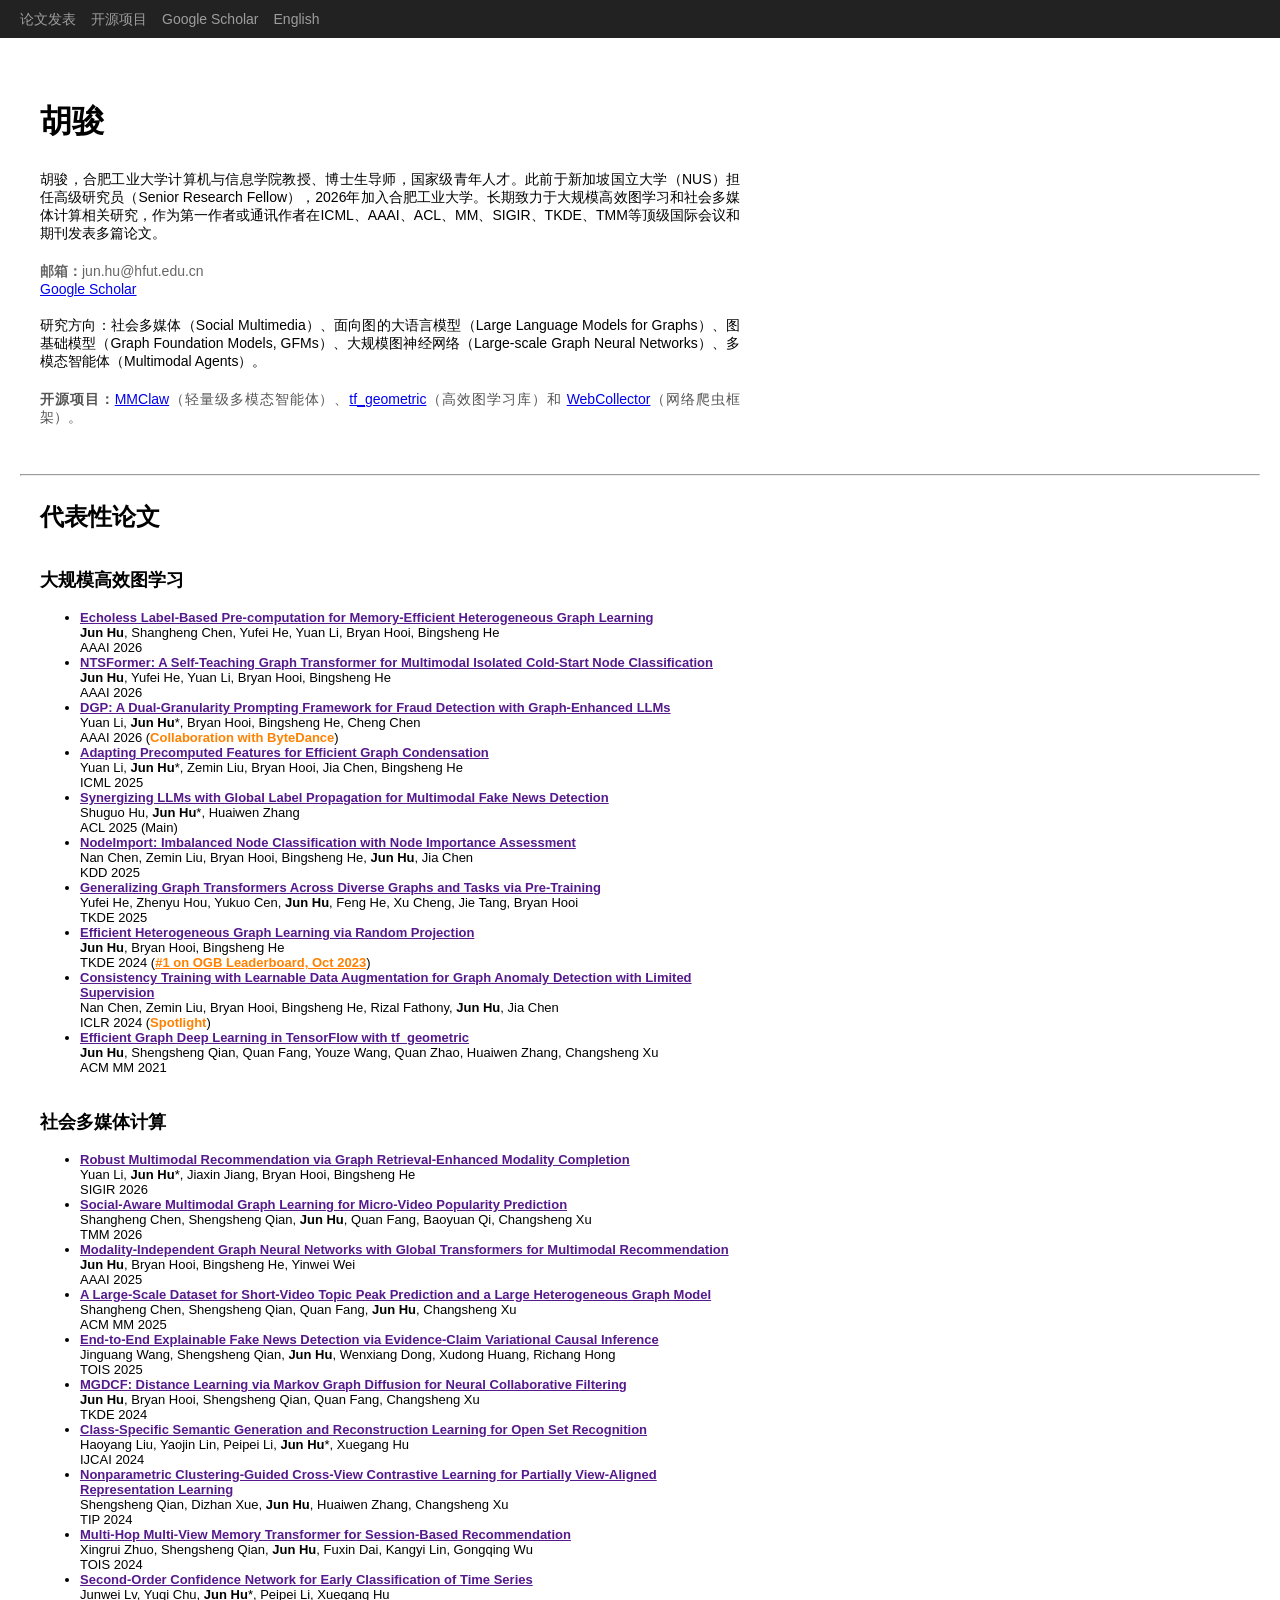
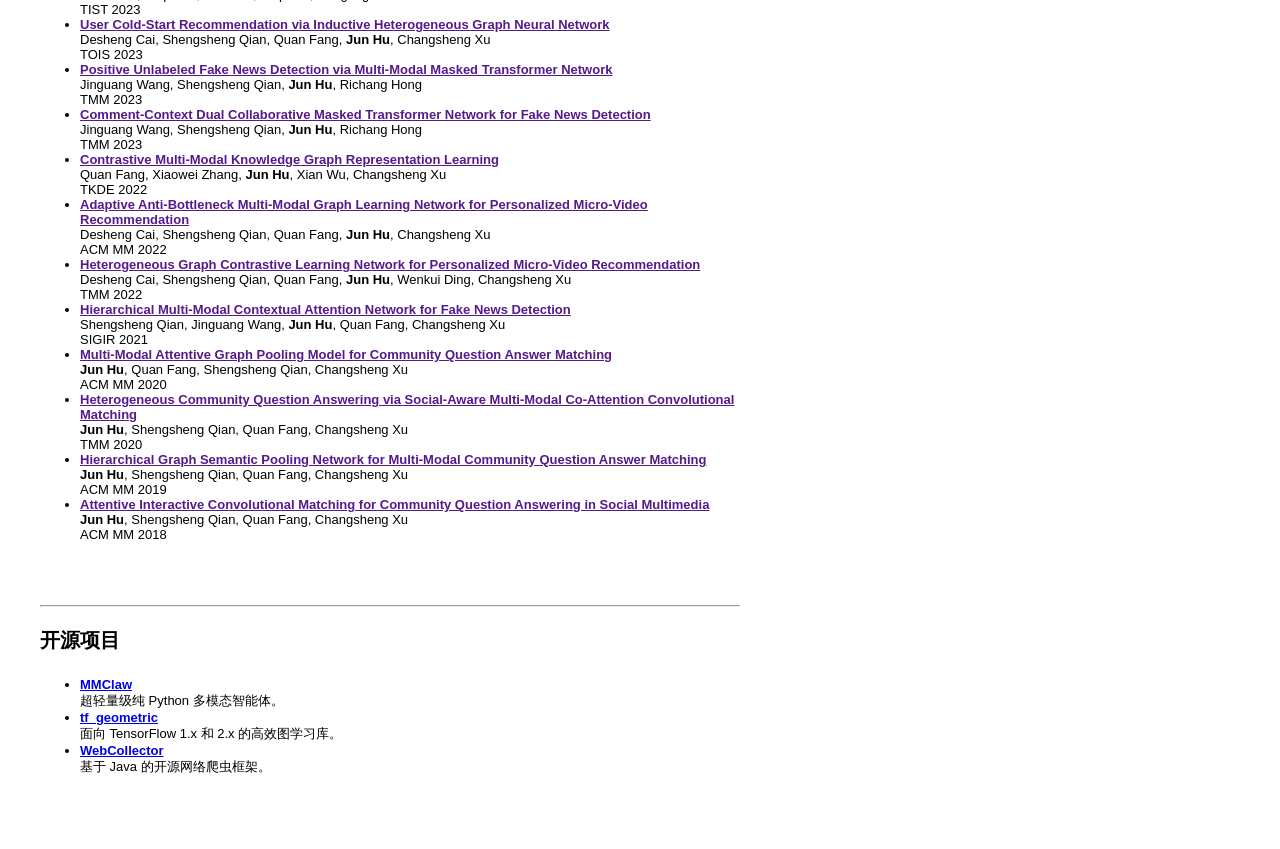
==== zh/index.html @ c9da55c5 "add zh page" ====
<!doctype html>
<html lang="zh-CN">
  <head>
    <meta charset="utf-8">
    <meta http-equiv="X-UA-Compatible" content="IE=edge">
    <meta name="viewport" content="width=device-width, initial-scale=1">
    <meta name="description" content="胡骏，合肥工业大学计算机与信息学院教授，主要研究大规模高效图学习和社会多媒体计算。">
    <meta name="author" content="胡骏">
    <title>胡骏 @ 合肥工业大学</title>
    <link href="../dist/css/bootstrap.min.css" rel="stylesheet">
    <link href="../webpage.css" rel="stylesheet">
  <!-- Google tag (gtag.js) -->
  <script async src="https://www.googletagmanager.com/gtag/js?id=G-L4KKBWZ9BY"></script>
  <script>
    window.dataLayer = window.dataLayer || [];
    function gtag(){dataLayer.push(arguments);}
    gtag('js', new Date());
    gtag('config', 'G-L4KKBWZ9BY');
  </script>
  </head>

  <body>

    <nav class="site-nav">
      <a href="#publications">论文发表</a>
      <a href="#open-source">开源项目</a>
      <a href="https://scholar.google.com/citations?user=K7fgdO0AAAAJ&hl=en">Google Scholar</a>
      <a href="../index.html">English</a>
    </nav>

    <div id="home">
      <div class="content">
        <div class="name">胡骏</div>
        <p class="bio">
          胡骏，合肥工业大学计算机与信息学院教授、博士生导师，国家级青年人才。此前于新加坡国立大学（NUS）担任高级研究员（Senior Research Fellow），2026年加入合肥工业大学。长期致力于大规模高效图学习和社会多媒体计算相关研究，作为第一作者或通讯作者在ICML、AAAI、ACL、MM、SIGIR、TKDE、TMM等顶级国际会议和期刊发表多篇论文。
        </p>
        <p class="contact">
          <b>邮箱：</b>jun.hu@hfut.edu.cn<br>
          <a href="https://scholar.google.com/citations?user=K7fgdO0AAAAJ&hl=en">Google Scholar</a>
        </p>
        <p class="bio" style="margin-top:4px;">
          研究方向：社会多媒体（Social Multimedia）、面向图的大语言模型（Large Language Models for Graphs）、图基础模型（Graph Foundation Models, GFMs）、大规模图神经网络（Large-scale Graph Neural Networks）、多模态智能体（Multimodal Agents）。
        </p>
        <p class="bio" style="margin-top:4px; color: #555;">
          <b>开源项目：</b><a href="https://github.com/CrawlScript/MMClaw">MMClaw</a>（轻量级多模态智能体）、<a href="https://github.com/CrawlScript/tf_geometric">tf_geometric</a>（高效图学习库）和 <a href="https://github.com/CrawlScript/WebCollector">WebCollector</a>（网络爬虫框架）。
        </p>
      </div>
    </div>

    <hr style="margin-top:10px; margin-bottom:0;">
    <div id="publications" class="section">
      <div class="content">
        <div class="section-header">代表性论文</div>

        <h3 style="margin-top: 25px;">大规模高效图学习</h3>
        <ul>

          <li><div>
            <b><a href="">Echoless Label-Based Pre-computation for Memory-Efficient Heterogeneous Graph Learning</a></b><br/>
            <b>Jun Hu</b>, Shangheng Chen, Yufei He, Yuan Li, Bryan Hooi, Bingsheng He<br/>
            AAAI 2026
          </div></li>

          <li><div>
            <b><a href="">NTSFormer: A Self-Teaching Graph Transformer for Multimodal Isolated Cold-Start Node Classification</a></b><br/>
            <b>Jun Hu</b>, Yufei He, Yuan Li, Bryan Hooi, Bingsheng He<br/>
            AAAI 2026
          </div></li>

          <li><div>
            <b><a href="">DGP: A Dual-Granularity Prompting Framework for Fraud Detection with Graph-Enhanced LLMs</a></b><br/>
            Yuan Li, <b>Jun Hu</b>*, Bryan Hooi, Bingsheng He, Cheng Chen<br/>
            AAAI 2026 (<em class="award">Collaboration with ByteDance</em>)
          </div></li>

          <li><div>
            <b><a href="">Adapting Precomputed Features for Efficient Graph Condensation</a></b><br/>
            Yuan Li, <b>Jun Hu</b>*, Zemin Liu, Bryan Hooi, Jia Chen, Bingsheng He<br/>
            ICML 2025
          </div></li>

          <li><div>
            <b><a href="">Synergizing LLMs with Global Label Propagation for Multimodal Fake News Detection</a></b><br/>
            Shuguo Hu, <b>Jun Hu</b>*, Huaiwen Zhang<br/>
            ACL 2025 (Main)
          </div></li>

          <li><div>
            <b><a href="">NodeImport: Imbalanced Node Classification with Node Importance Assessment</a></b><br/>
            Nan Chen, Zemin Liu, Bryan Hooi, Bingsheng He, <b>Jun Hu</b>, Jia Chen<br/>
            KDD 2025
          </div></li>

          <li><div>
            <b><a href="">Generalizing Graph Transformers Across Diverse Graphs and Tasks via Pre-Training</a></b><br/>
            Yufei He, Zhenyu Hou, Yukuo Cen, <b>Jun Hu</b>, Feng He, Xu Cheng, Jie Tang, Bryan Hooi<br/>
            TKDE 2025
          </div></li>

          <li><div>
            <b><a href="">Efficient Heterogeneous Graph Learning via Random Projection</a></b><br/>
            <b>Jun Hu</b>, Bryan Hooi, Bingsheng He<br/>
            TKDE 2024 (<em class="award"><a href="https://ogb.stanford.edu/docs/leader_nodeprop/#ogbn-mag" style="color: inherit;">#1 on OGB Leaderboard, Oct 2023</a></em>)
          </div></li>

          <li><div>
            <b><a href="">Consistency Training with Learnable Data Augmentation for Graph Anomaly Detection with Limited Supervision</a></b><br/>
            Nan Chen, Zemin Liu, Bryan Hooi, Bingsheng He, Rizal Fathony, <b>Jun Hu</b>, Jia Chen<br/>
            ICLR 2024 (<em class="award">Spotlight</em>)
          </div></li>

          <li><div>
            <b><a href="">Efficient Graph Deep Learning in TensorFlow with tf_geometric</a></b><br/>
            <b>Jun Hu</b>, Shengsheng Qian, Quan Fang, Youze Wang, Quan Zhao, Huaiwen Zhang, Changsheng Xu<br/>
            ACM MM 2021
          </div></li>

        </ul>

        <h3 style="margin-top: 35px;">社会多媒体计算</h3>
        <ul>

          <li><div>
            <b><a href="">Robust Multimodal Recommendation via Graph Retrieval-Enhanced Modality Completion</a></b><br/>
            Yuan Li, <b>Jun Hu</b>*, Jiaxin Jiang, Bryan Hooi, Bingsheng He<br/>
            SIGIR 2026
          </div></li>

          <li><div>
            <b><a href="">Social-Aware Multimodal Graph Learning for Micro-Video Popularity Prediction</a></b><br/>
            Shangheng Chen, Shengsheng Qian, <b>Jun Hu</b>, Quan Fang, Baoyuan Qi, Changsheng Xu<br/>
            TMM 2026
          </div></li>

          <li><div>
            <b><a href="">Modality-Independent Graph Neural Networks with Global Transformers for Multimodal Recommendation</a></b><br/>
            <b>Jun Hu</b>, Bryan Hooi, Bingsheng He, Yinwei Wei<br/>
            AAAI 2025
          </div></li>

          <li><div>
            <b><a href="">A Large-Scale Dataset for Short-Video Topic Peak Prediction and a Large Heterogeneous Graph Model</a></b><br/>
            Shangheng Chen, Shengsheng Qian, Quan Fang, <b>Jun Hu</b>, Changsheng Xu<br/>
            ACM MM 2025
          </div></li>

          <li><div>
            <b><a href="">End-to-End Explainable Fake News Detection via Evidence-Claim Variational Causal Inference</a></b><br/>
            Jinguang Wang, Shengsheng Qian, <b>Jun Hu</b>, Wenxiang Dong, Xudong Huang, Richang Hong<br/>
            TOIS 2025
          </div></li>

          <li><div>
            <b><a href="">MGDCF: Distance Learning via Markov Graph Diffusion for Neural Collaborative Filtering</a></b><br/>
            <b>Jun Hu</b>, Bryan Hooi, Shengsheng Qian, Quan Fang, Changsheng Xu<br/>
            TKDE 2024
          </div></li>

          <li><div>
            <b><a href="">Class-Specific Semantic Generation and Reconstruction Learning for Open Set Recognition</a></b><br/>
            Haoyang Liu, Yaojin Lin, Peipei Li, <b>Jun Hu</b>*, Xuegang Hu<br/>
            IJCAI 2024
          </div></li>

          <li><div>
            <b><a href="">Nonparametric Clustering-Guided Cross-View Contrastive Learning for Partially View-Aligned Representation Learning</a></b><br/>
            Shengsheng Qian, Dizhan Xue, <b>Jun Hu</b>, Huaiwen Zhang, Changsheng Xu<br/>
            TIP 2024
          </div></li>

          <li><div>
            <b><a href="">Multi-Hop Multi-View Memory Transformer for Session-Based Recommendation</a></b><br/>
            Xingrui Zhuo, Shengsheng Qian, <b>Jun Hu</b>, Fuxin Dai, Kangyi Lin, Gongqing Wu<br/>
            TOIS 2024
          </div></li>

          <li><div>
            <b><a href="">Second-Order Confidence Network for Early Classification of Time Series</a></b><br/>
            Junwei Lv, Yuqi Chu, <b>Jun Hu</b>*, Peipei Li, Xuegang Hu<br/>
            TIST 2023
          </div></li>

          <li><div>
            <b><a href="">User Cold-Start Recommendation via Inductive Heterogeneous Graph Neural Network</a></b><br/>
            Desheng Cai, Shengsheng Qian, Quan Fang, <b>Jun Hu</b>, Changsheng Xu<br/>
            TOIS 2023
          </div></li>

          <li><div>
            <b><a href="">Positive Unlabeled Fake News Detection via Multi-Modal Masked Transformer Network</a></b><br/>
            Jinguang Wang, Shengsheng Qian, <b>Jun Hu</b>, Richang Hong<br/>
            TMM 2023
          </div></li>

          <li><div>
            <b><a href="">Comment-Context Dual Collaborative Masked Transformer Network for Fake News Detection</a></b><br/>
            Jinguang Wang, Shengsheng Qian, <b>Jun Hu</b>, Richang Hong<br/>
            TMM 2023
          </div></li>

          <li><div>
            <b><a href="">Contrastive Multi-Modal Knowledge Graph Representation Learning</a></b><br/>
            Quan Fang, Xiaowei Zhang, <b>Jun Hu</b>, Xian Wu, Changsheng Xu<br>
            TKDE 2022
          </div></li>

          <li><div>
            <b><a href="">Adaptive Anti-Bottleneck Multi-Modal Graph Learning Network for Personalized Micro-Video Recommendation</a></b><br/>
            Desheng Cai, Shengsheng Qian, Quan Fang, <b>Jun Hu</b>, Changsheng Xu<br/>
            ACM MM 2022
          </div></li>

          <li><div>
            <b><a href="">Heterogeneous Graph Contrastive Learning Network for Personalized Micro-Video Recommendation</a></b><br/>
            Desheng Cai, Shengsheng Qian, Quan Fang, <b>Jun Hu</b>, Wenkui Ding, Changsheng Xu<br/>
            TMM 2022
          </div></li>

          <li><div>
            <b><a href="">Hierarchical Multi-Modal Contextual Attention Network for Fake News Detection</a></b><br/>
            Shengsheng Qian, Jinguang Wang, <b>Jun Hu</b>, Quan Fang, Changsheng Xu<br/>
            SIGIR 2021
          </div></li>

          <li><div>
            <b><a href="">Multi-Modal Attentive Graph Pooling Model for Community Question Answer Matching</a></b><br/>
            <b>Jun Hu</b>, Quan Fang, Shengsheng Qian, Changsheng Xu<br/>
            ACM MM 2020
          </div></li>

          <li><div>
            <b><a href="">Heterogeneous Community Question Answering via Social-Aware Multi-Modal Co-Attention Convolutional Matching</a></b><br/>
            <b>Jun Hu</b>, Shengsheng Qian, Quan Fang, Changsheng Xu<br>
            TMM 2020
          </div></li>

          <li><div>
            <b><a href="">Hierarchical Graph Semantic Pooling Network for Multi-Modal Community Question Answer Matching</a></b><br/>
            <b>Jun Hu</b>, Shengsheng Qian, Quan Fang, Changsheng Xu<br/>
            ACM MM 2019
          </div></li>

          <li><div>
            <b><a href="">Attentive Interactive Convolutional Matching for Community Question Answering in Social Multimedia</a></b><br/>
            <b>Jun Hu</b>, Shengsheng Qian, Quan Fang, Changsheng Xu<br/>
            ACM MM 2018
          </div></li>

        </ul>
      </div>
    </div>

    <div id="open-source" class="section">
      <div class="content">
        <hr style="margin-top:10px; margin-bottom:20px;">
        <div class="section-header" style="font-size: 20px; padding-top: 0;">开源项目</div>
        <ul>
          <li><div>
            <b><a href="https://github.com/CrawlScript/MMClaw">MMClaw</a></b><br/>
            超轻量级纯 Python 多模态智能体。
          </div></li>
          <li><div>
            <b><a href="https://github.com/CrawlScript/tf_geometric">tf_geometric</a></b><br/>
            面向 TensorFlow 1.x 和 2.x 的高效图学习库。
          </div></li>
          <li><div>
            <b><a href="https://github.com/CrawlScript/WebCollector">WebCollector</a></b><br/>
            基于 Java 的开源网络爬虫框架。
          </div></li>
        </ul>
      </div>
    </div>

    <script src="https://code.jquery.com/jquery-1.12.4.min.js" integrity="sha384-nvAa0+6Qg9clwYCGGPpDQLVpLNn0fRaROjHqs13t4Ggj3Ez50XnGQqc/r8MhnRDZ" crossorigin="anonymous"></script>
    <script src="../dist/js/bootstrap.min.js"></script>
  </body>
</html>
---- webpage.css ----
body {
	font-family: Helvetica, sans-serif;
	font-size: 13px;
	margin: 20px;
  padding-top: 50px;
  padding-bottom: 20px;
}

.site-nav {
  position: fixed;
  top: 0;
  left: 0;
  right: 0;
  z-index: 1000;
  display: flex;
  flex-wrap: wrap;
  gap: 8px 15px;
  padding: 9px 20px;
  background: #222;
}

.site-nav a {
  color: #9d9d9d;
  font-size: 14px;
  line-height: 20px;
  text-decoration: none;
}

.site-nav a:hover,
.site-nav a:focus {
  color: #fff;
}

.content {
	width: min(700px, 100%);
	margin-left: 20px;
	margin-right: auto;
	text-align: left;
  padding-top: 20px;
  padding-bottom: 20px;
  box-sizing: border-box;
}

.section-header {
  padding-top: 5px;
	font-size: 24px;
	font-weight: bold;
  padding-bottom: 10px;
}

div.name{
  padding-top: 10px;
	font-size: 32px;
	font-weight: bold;
  padding-bottom: 10px;
}

p.details{
  padding-top: 3px;
	font-size: 18px;
	font-weight: bold;
  padding-bottom: 3px;
  color: #0081DD;
}

p.contact{
  padding-top: 3px;
	font-size: 14px;
  padding-bottom: 3px;
  color: #666666;
}

p.bio{
  padding-top: 3px;
	font-size: 14px;
  padding-bottom: 3px;
}

html[lang="zh-CN"] p.bio {
  text-align: justify;
  text-justify: inter-ideograph;
}

div h3 {
	font-size: 18px;
	font-weight: bold;
}

div#container {
}

em.award {
   color: #FF8100;
   font-style: normal;
	font-weight: bold;
}

@media (max-width: 600px) {
  body {
    margin: 12px;
    padding-top: 42px;
  }

  .site-nav {
    padding: 8px 12px;
  }

  .content {
    width: 100%;
    margin-left: 0;
    padding-top: 12px;
    padding-bottom: 12px;
  }

  .section-header {
    font-size: 22px;
  }

  div.name {
    font-size: 30px;
  }

  p.details {
    font-size: 16px;
  }

  ul {
    padding-left: 22px;
  }
}
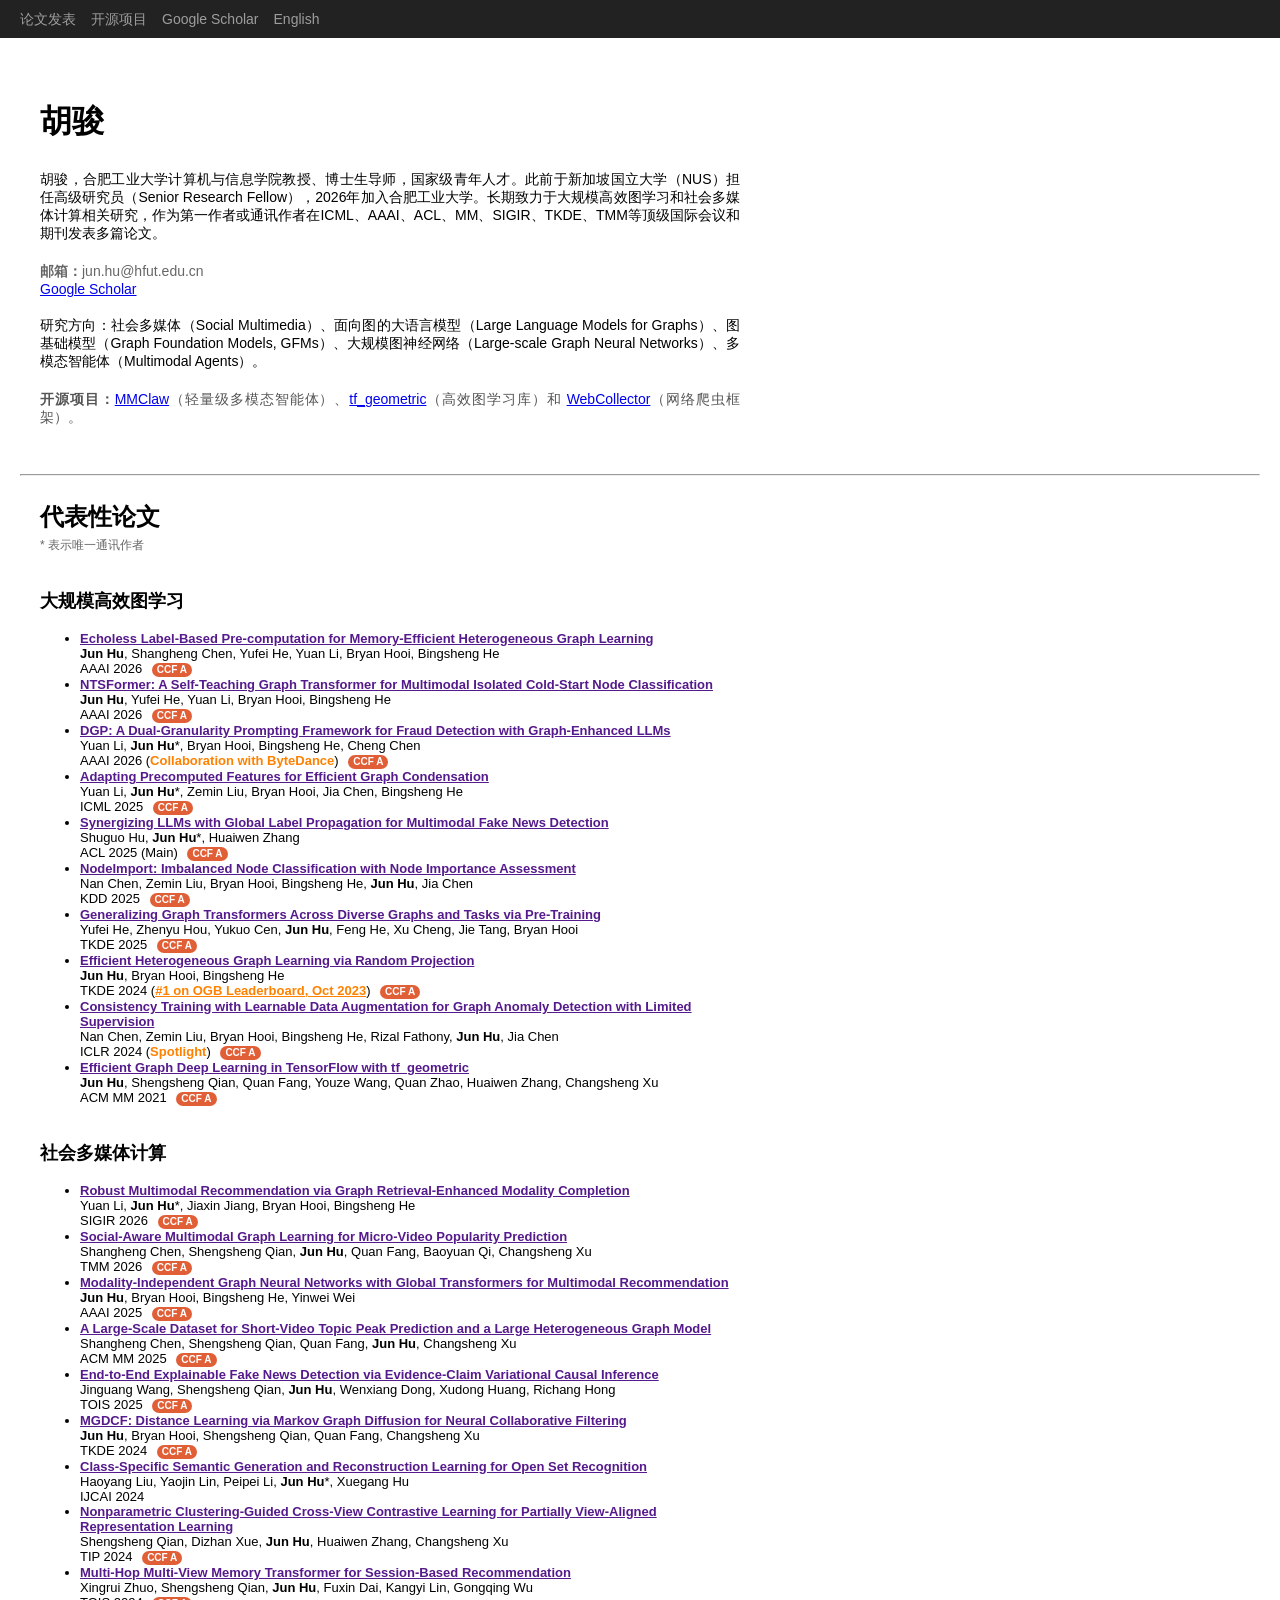
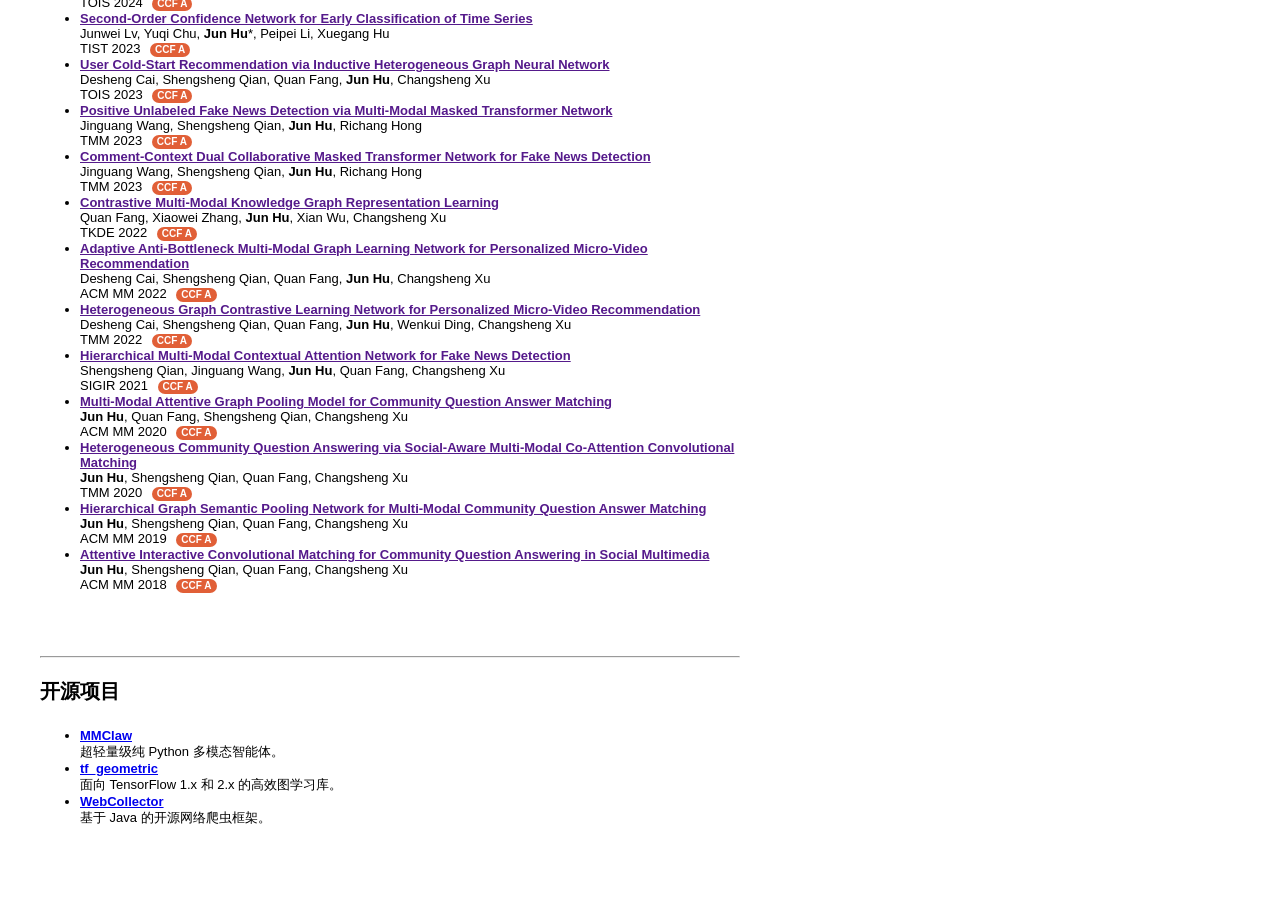
==== commit 2bbb257e: "update" ====
--- a/zh/index.html
+++ b/zh/index.html
@@ -25,7 +25,7 @@
       <a href="#publications">论文发表</a>
       <a href="#open-source">开源项目</a>
       <a href="https://scholar.google.com/citations?user=K7fgdO0AAAAJ&hl=en">Google Scholar</a>
-      <a href="../index.html">English</a>
+      <a href="../">English</a>
     </nav>
 
     <div id="home">
@@ -50,10 +50,13 @@
     <hr style="margin-top:10px; margin-bottom:0;">
     <div id="publications" class="section">
       <div class="content">
-        <div class="section-header">代表性论文</div>
+        <div class="section-header">
+          代表性论文
+          <span class="section-note">* 表示唯一通讯作者</span>
+        </div>
 
         <h3 style="margin-top: 25px;">大规模高效图学习</h3>
-        <ul>
+        <ul class="publication-list">
 
           <li><div>
             <b><a href="">Echoless Label-Based Pre-computation for Memory-Efficient Heterogeneous Graph Learning</a></b><br/>
@@ -118,7 +121,7 @@
         </ul>
 
         <h3 style="margin-top: 35px;">社会多媒体计算</h3>
-        <ul>
+        <ul class="publication-list">
 
           <li><div>
             <b><a href="">Robust Multimodal Recommendation via Graph Retrieval-Enhanced Modality Completion</a></b><br/>
@@ -156,7 +159,7 @@
             TKDE 2024
           </div></li>
 
-          <li><div>
+          <li class="ccf-no-a"><div>
             <b><a href="">Class-Specific Semantic Generation and Reconstruction Learning for Open Set Recognition</a></b><br/>
             Haoyang Liu, Yaojin Lin, Peipei Li, <b>Jun Hu</b>*, Xuegang Hu<br/>
             IJCAI 2024
--- a/webpage.css
+++ b/webpage.css
@@ -48,6 +48,15 @@
   padding-bottom: 10px;
 }
 
+.section-note {
+  display: block;
+  margin-top: 4px;
+  color: #666;
+  font-size: 12px;
+  font-weight: normal;
+  line-height: 1.4;
+}
+
 div.name{
   padding-top: 10px;
 	font-size: 32px;
@@ -95,6 +104,21 @@
 	font-weight: bold;
 }
 
+.publication-list > li:not(.ccf-no-a) > div::after {
+  content: "CCF A";
+  display: inline-block;
+  margin-left: 6px;
+  padding: 0 5px;
+  border-radius: 999px;
+  background: rgb(225, 95, 55);
+  color: #fff;
+  font-size: 10px;
+  font-weight: bold;
+  line-height: 14px;
+  vertical-align: baseline;
+  white-space: nowrap;
+}
+
 @media (max-width: 600px) {
   body {
     margin: 12px;
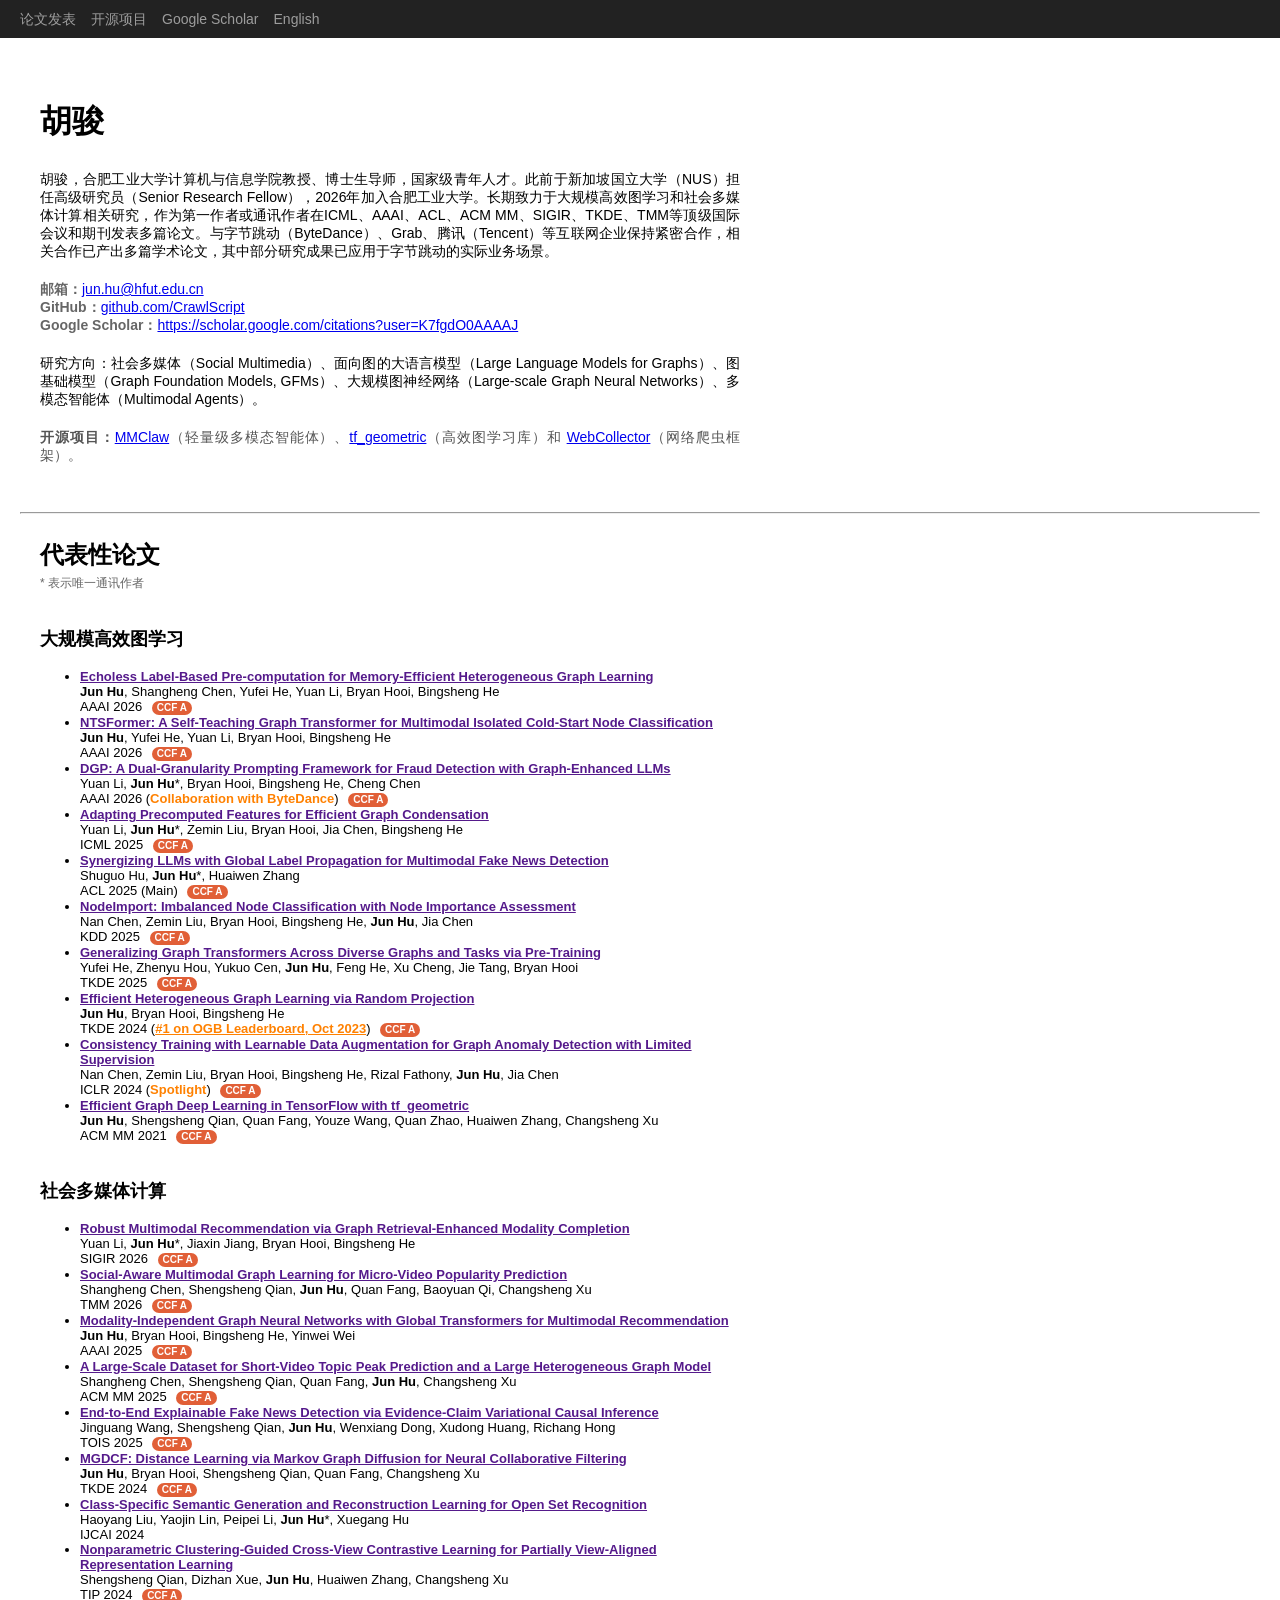
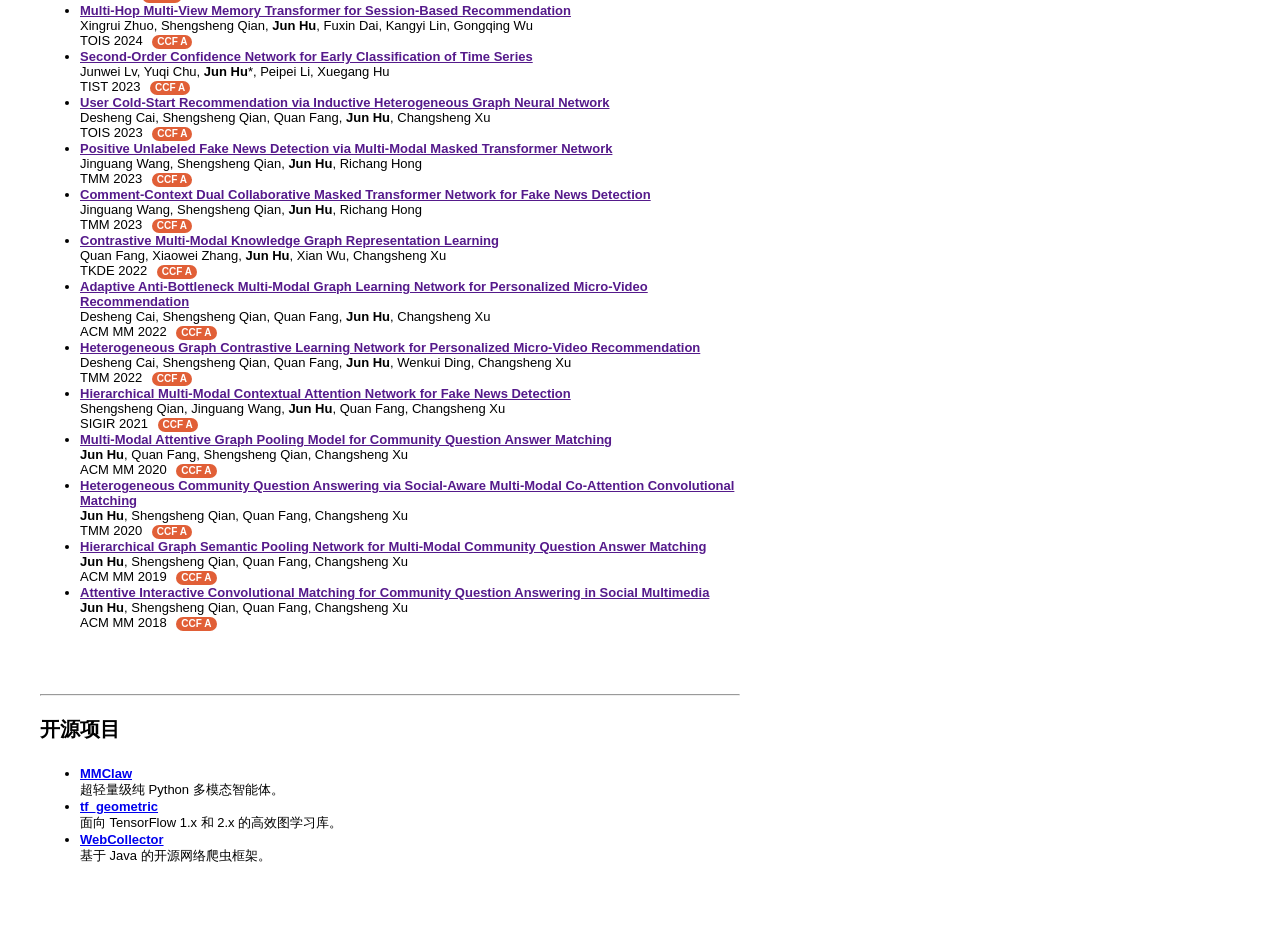
==== commit 640ee75f: "update" ====
--- a/zh/index.html
+++ b/zh/index.html
@@ -32,11 +32,12 @@
       <div class="content">
         <div class="name">胡骏</div>
         <p class="bio">
-          胡骏，合肥工业大学计算机与信息学院教授、博士生导师，国家级青年人才。此前于新加坡国立大学（NUS）担任高级研究员（Senior Research Fellow），2026年加入合肥工业大学。长期致力于大规模高效图学习和社会多媒体计算相关研究，作为第一作者或通讯作者在ICML、AAAI、ACL、MM、SIGIR、TKDE、TMM等顶级国际会议和期刊发表多篇论文。
+          胡骏，合肥工业大学计算机与信息学院教授、博士生导师，国家级青年人才。此前于新加坡国立大学（NUS）担任高级研究员（Senior Research Fellow），2026年加入合肥工业大学。长期致力于大规模高效图学习和社会多媒体计算相关研究，作为第一作者或通讯作者在ICML、AAAI、ACL、ACM MM、SIGIR、TKDE、TMM等顶级国际会议和期刊发表多篇论文。与字节跳动（ByteDance）、Grab、腾讯（Tencent）等互联网企业保持紧密合作，相关合作已产出多篇学术论文，其中部分研究成果已应用于字节跳动的实际业务场景。
         </p>
         <p class="contact">
-          <b>邮箱：</b>jun.hu@hfut.edu.cn<br>
-          <a href="https://scholar.google.com/citations?user=K7fgdO0AAAAJ&hl=en">Google Scholar</a>
+          <b>邮箱：</b><a href="mailto:jun.hu@hfut.edu.cn">jun.hu@hfut.edu.cn</a><br>
+          <b>GitHub：</b><a href="https://github.com/CrawlScript">github.com/CrawlScript</a><br>
+          <b>Google Scholar：</b><a href="https://scholar.google.com/citations?user=K7fgdO0AAAAJ">https://scholar.google.com/citations?user=K7fgdO0AAAAJ</a>
         </p>
         <p class="bio" style="margin-top:4px;">
           研究方向：社会多媒体（Social Multimedia）、面向图的大语言模型（Large Language Models for Graphs）、图基础模型（Graph Foundation Models, GFMs）、大规模图神经网络（Large-scale Graph Neural Networks）、多模态智能体（Multimodal Agents）。
--- a/webpage.css
+++ b/webpage.css
@@ -90,6 +90,12 @@
   text-justify: inter-ideograph;
 }
 
+html[lang="en"] p.profile-description {
+  text-align: justify;
+  text-justify: inter-word;
+  hyphens: none;
+}
+
 div h3 {
 	font-size: 18px;
 	font-weight: bold;
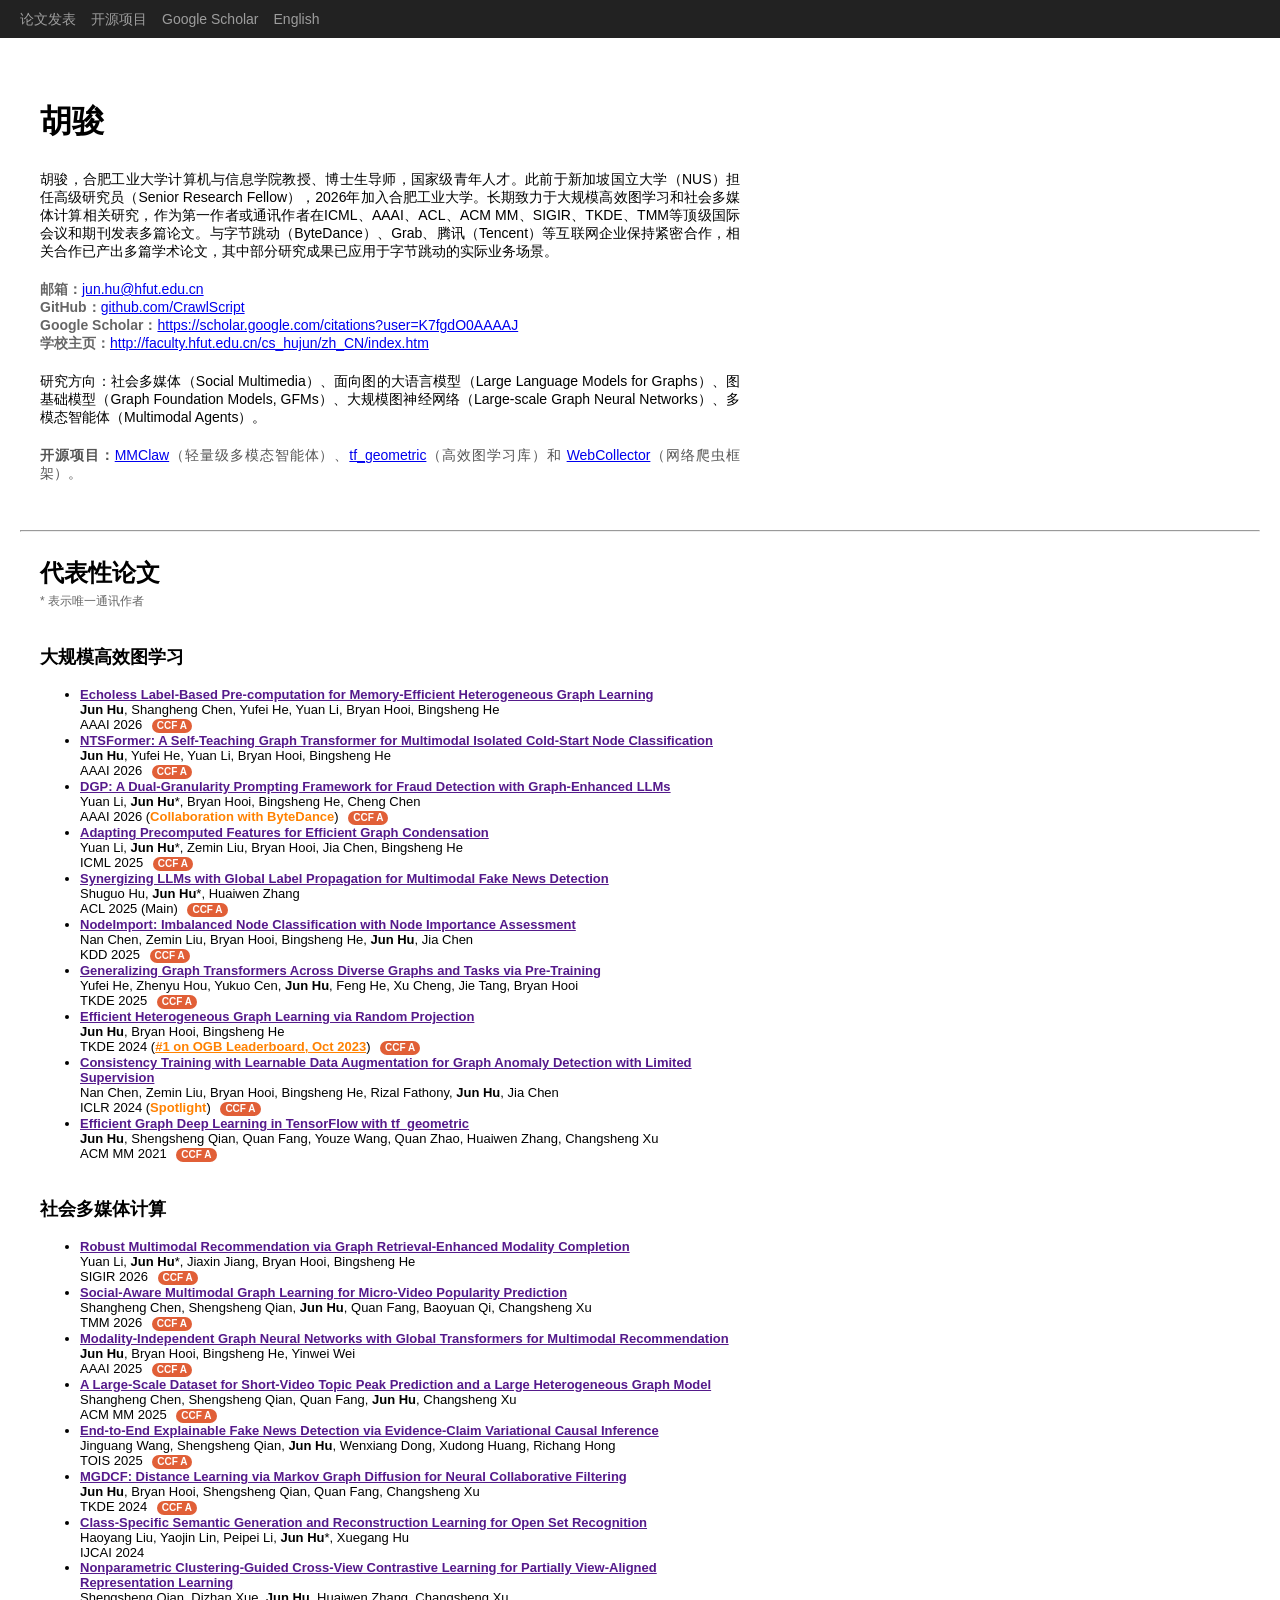
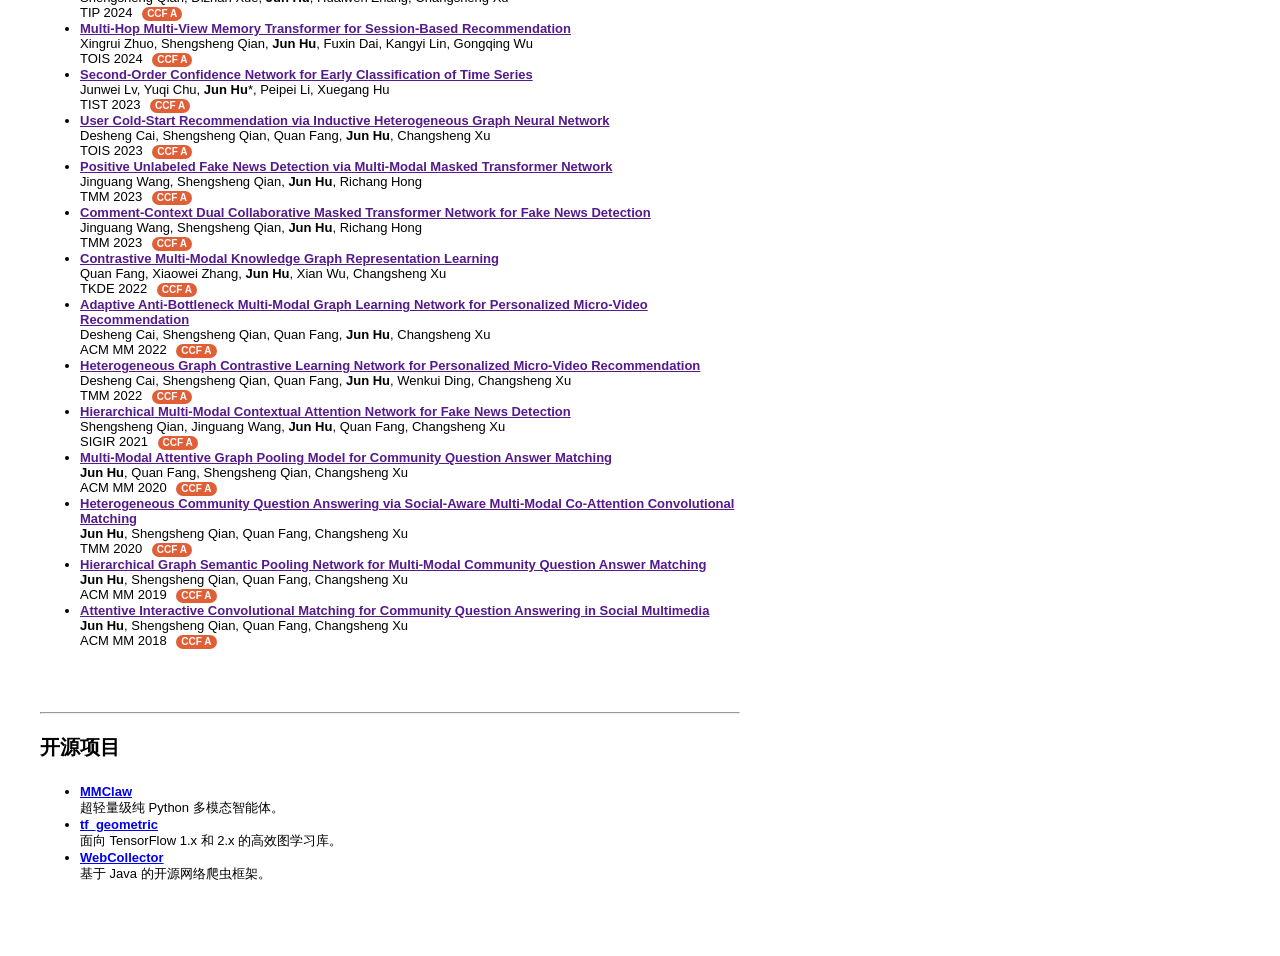
==== commit 4c5600ec: "update" ====
--- a/zh/index.html
+++ b/zh/index.html
@@ -37,7 +37,8 @@
         <p class="contact">
           <b>邮箱：</b><a href="mailto:jun.hu@hfut.edu.cn">jun.hu@hfut.edu.cn</a><br>
           <b>GitHub：</b><a href="https://github.com/CrawlScript">github.com/CrawlScript</a><br>
-          <b>Google Scholar：</b><a href="https://scholar.google.com/citations?user=K7fgdO0AAAAJ">https://scholar.google.com/citations?user=K7fgdO0AAAAJ</a>
+          <b>Google Scholar：</b><a href="https://scholar.google.com/citations?user=K7fgdO0AAAAJ">https://scholar.google.com/citations?user=K7fgdO0AAAAJ</a><br>
+          <b>学校主页：</b><a href="http://faculty.hfut.edu.cn/cs_hujun/zh_CN/index.htm">http://faculty.hfut.edu.cn/cs_hujun/zh_CN/index.htm</a>
         </p>
         <p class="bio" style="margin-top:4px;">
           研究方向：社会多媒体（Social Multimedia）、面向图的大语言模型（Large Language Models for Graphs）、图基础模型（Graph Foundation Models, GFMs）、大规模图神经网络（Large-scale Graph Neural Networks）、多模态智能体（Multimodal Agents）。
--- a/webpage.css
+++ b/webpage.css
@@ -158,3 +158,4 @@
     padding-left: 22px;
   }
 }
+
